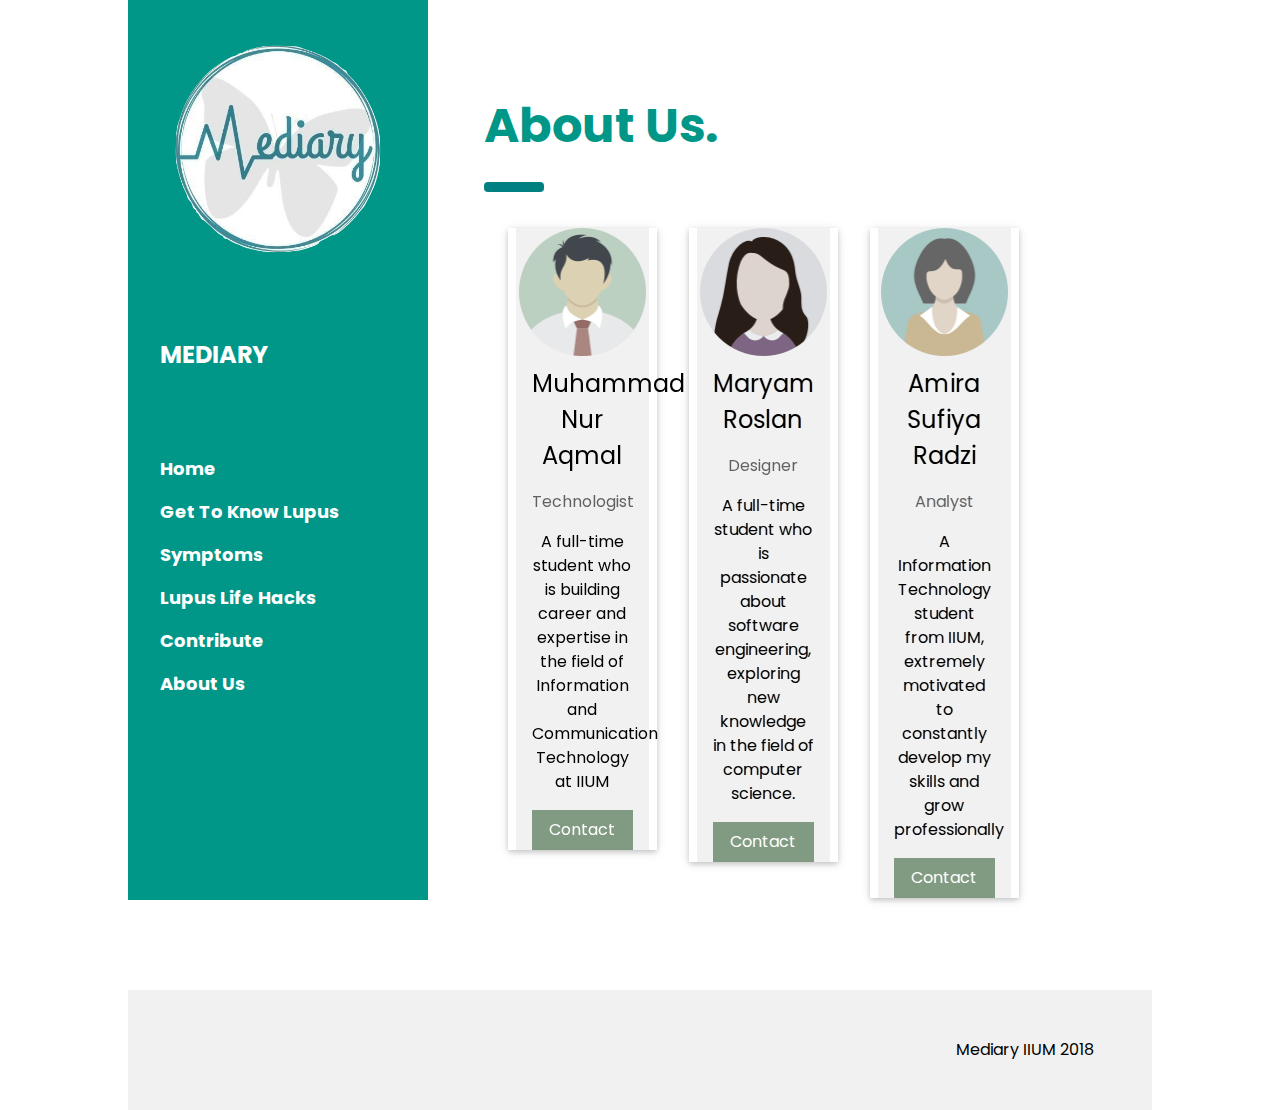
==== aboutus.html @ c780075b "Separated into individual pages" ====
<!DOCTYPE html>
<html lang="en">
<title>ABOUT US</title>
<meta charset="UTF-8">
<meta name="viewport" content="width=device-width, initial-scale=1">
<link rel="stylesheet" href="https://www.w3schools.com/w3css/4/w3.css">
<link rel="stylesheet" href="https://fonts.googleapis.com/css?family=Poppins">
<link rel="stylesheet" href="css/aboutus.css">
<link rel="icon" type="image/ico" href="images/mediary logo.png" />
<script src="js/aboutus.js" charset="utf-8"></script>
<body>

  <div class="container">
    <!-- Sidebar/menu -->
    <nav class="w3-sidebar w3-teal w3-collapse w3-top w3-large w3-padding" style="z-index:3;width:300px;font-weight:bold;" id="mySidebar"><br>
      <a href="javascript:void(0)" onclick="w3_close()" class="w3-button w3-hide-large w3-display-topleft" style="width:100%;font-size:22px">Close Menu</a>
      <div class="w3-container">
        <div class="mediaryLogo">
          <img src="images/mediary logo.png" alt="" style="display:block;width:96%;margin-left:auto;margin-right:auto;">
        </div>
        <h3 class="w3-padding-64"><b>MEDIARY</b></h3>
      </div>
      <div class="w3-bar-block">
        <a href="index.html" onclick="w3_close()" class="w3-bar-item w3-button w3-hover-white">Home</a>
        <a href="gettoknowlupus.html" onclick="w3_close()" class="w3-bar-item w3-button w3-hover-white">Get To Know Lupus</a>
        <a href="symptom.html" onclick="w3_close()" class="w3-bar-item w3-button w3-hover-white">Symptoms</a>
        <a href="lupuslifehacks.html" onclick="w3_close()" class="w3-bar-item w3-button w3-hover-white">Lupus Life Hacks</a>
        <a href="contribute.html" onclick="w3_close()" class="w3-bar-item w3-button w3-hover-white">Contribute</a>
        <a href="aboutus.html" onclick="w3_close()" class="w3-bar-item w3-button w3-hover-white">About Us</a>
      </div>
    </nav>

    <!-- Top menu on small screens -->
    <header class="w3-container w3-top w3-hide-large w3-teal w3-xlarge w3-padding">
      <a href="javascript:void(0)" class="w3-button w3-teal w3-margin-right" onclick="w3_open()">☰</a>
      <span>MEDIARY</span>
    </header>

    <!-- Overlay effect when opening sidebar on small screens -->
    <div class="w3-overlay w3-hide-large" onclick="w3_close()" style="cursor:pointer" title="close side menu" id="myOverlay"></div>

      <!-- !PAGE CONTENT! -->
      <!-- JUST EDIT HERE -->
      <div class="w3-main" style="margin-left:340px;margin-right:40px">

        <!-- Header -->
        <!-- CHANGE THE TITLE HERE -->
        <div class="w3-container" style="margin-top:80px">
          <h1 class="w3-xxxlarge w3-text-teal"><b>About Us.</b></h1>
          <hr style="width:50px;border:5px solid teal" class="w3-round">
        </div>

        <!-- INSERT THE CONTENT HERE -->
        <div class="w3-container">

          <!-- The Team -->
          <div class="w3-row-padding w3-grayscale">
            <div class="w3-col m3 w3-margin w3-card-2 w3-center">
              <div class="w3-light-grey">
                <img src="images/man.png" alt="Aqmal" style="width:96%">
                <div class="w3-container">
                  <h3>Muhammad Nur Aqmal</h3>
                  <p class="w3-opacity">Technologist</p>
                  <p>A full-time student who is building career and expertise in the field of Information and Communication Technology at IIUM</p>
                  <button onclick="document.getElementById('id01').style.display='block'" class="w3-button w3-green w3-block">Contact</button>
                </div>
              </div>
            </div>

            <div class="w3-col m3 w3-margin w3-card-2 w3-center">
              <div class="w3-light-grey">
                <img src="images/girl.png" alt="Maryam" style="width:96%">
                <div class="w3-container">
                  <h3>Maryam Roslan</h3>
                  <p class="w3-opacity">Designer</p>
                  <p>A full-time student who is passionate about software engineering, exploring new knowledge in the field of computer science.</p>

                  <button onclick="document.getElementById('id02').style.display='block'" class="w3-button w3-green w3-block">Contact</button>
                </div>
              </div>
            </div>

            <div class="w3-col m3 w3-margin w3-card-2 w3-center">
              <div class="w3-light-grey">
                <img src="images/miras.png" alt="Miras" style="width:96%">
                <div class="w3-container">
                  <h3>Amira Sufiya Radzi</h3>
                  <p class="w3-opacity">Analyst</p>
                  <p>A Information Technology student from IIUM, extremely motivated to constantly develop my skills and grow professionally</p>

                  <button onclick="document.getElementById('id03').style.display='block'" class="w3-button w3-green w3-block">Contact</button>
                </div>
              </div>
            </div>
          </div>

          <div id="id01" class="w3-modal w3-animate-opacity w3-center">
            <div class="w3-modal-content w3-card-4">
              <header class="w3-container w3-teal">
                <h3>Contact Aqmal</h3>
              </header>
              <div class="w3-container">
                <p>+60123456789</p>
                <p>aqmal.khatiman@iium.live.edu.my</p>
              </div>
              <footer class="w3-container w3-teal">
                <span onclick="document.getElementById('id01').style.display='none'"
                class="w3-button w3-large w3-display-bottom">CLOSE</span>
              </footer>
            </div>
          </div>

              <div id="id03" class="w3-modal w3-animate-opacity w3-center">
            <div class="w3-modal-content w3-card-4">
              <header class="w3-container w3-teal">
                <h3>Contact Amira</h3>
              </header>
              <div class="w3-container">
                <p>+60123456789</p>
                <p>amira.sufiya@iium.live.edu.my</p>
              </div>
              <footer class="w3-container w3-teal">
                <span onclick="document.getElementById('id03').style.display='none'"
                class="w3-button w3-large w3-display-bottom">CLOSE</span>
              </footer>
            </div>
          </div>

          <div id="id02" class="w3-modal w3-animate-opacity w3-center">
            <div class="w3-modal-content w3-card-4">
              <header class="w3-container w3-teal">
                <h3>Contact Maryam</h3>
              </header>
              <div class="w3-container">
                <p>+60123456789</p>
                <p>maryam.roslan@iium.live.edu.my</p>
              </div>
              <footer class="w3-container w3-teal">
                <span onclick="document.getElementById('id02').style.display='none'"
                class="w3-button w3-large w3-display-bottom">CLOSE</span>
              </footer>
            </div>
          </div>


        </div>

      <!-- End page content -->
      </div>

    <!-- W3.CSS Container -->
    <div class="w3-light-grey w3-container w3-padding-32" style="margin-top:75px;padding-right:58px"><p class="w3-right">Mediary IIUM 2018</p></div>

  </div>

</body>
</html>
---- css/aboutus.css ----
body,h1,h2,h3,h4,h5 {
  font-family: "Poppins", sans-serif
}

body {
  font-size:16px;
}

.container{
  width: 80%;
  margin:auto;
}

.w3-half img{
  margin-bottom:-6px;margin-top:16px;opacity:0.8;cursor:pointer
}

.w3-half img:hover{
  opacity:1
}
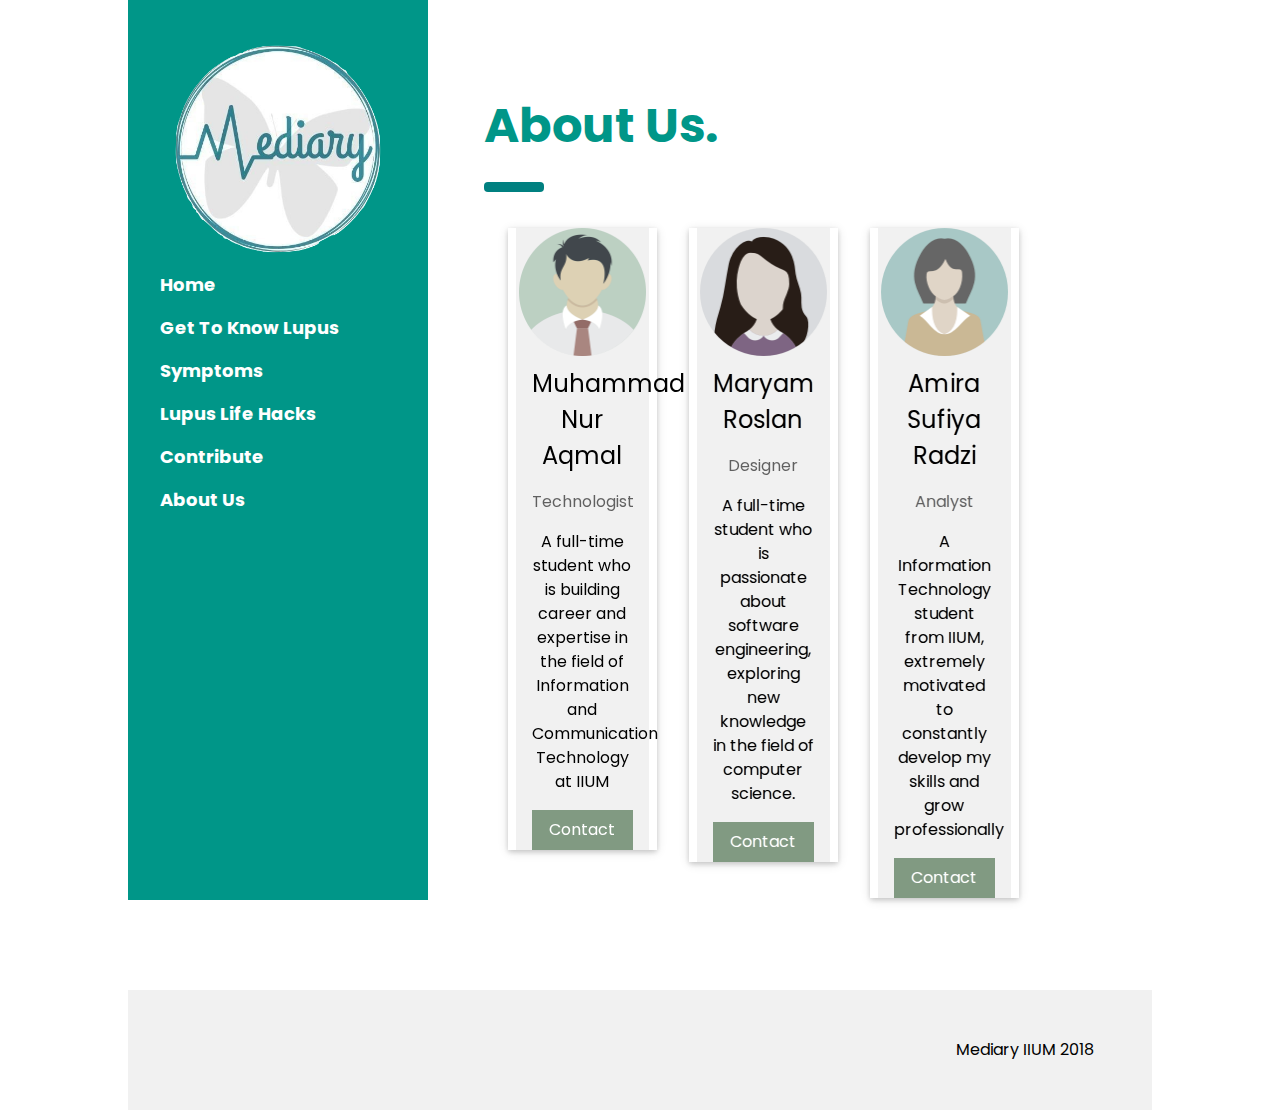
==== commit 758a0658: "Update aboutus.html" ====
--- a/aboutus.html
+++ b/aboutus.html
@@ -18,7 +18,6 @@
         <div class="mediaryLogo">
           <img src="images/mediary logo.png" alt="" style="display:block;width:96%;margin-left:auto;margin-right:auto;">
         </div>
-        <h3 class="w3-padding-64"><b>MEDIARY</b></h3>
       </div>
       <div class="w3-bar-block">
         <a href="index.html" onclick="w3_close()" class="w3-bar-item w3-button w3-hover-white">Home</a>
@@ -27,7 +26,7 @@
         <a href="lupuslifehacks.html" onclick="w3_close()" class="w3-bar-item w3-button w3-hover-white">Lupus Life Hacks</a>
         <a href="contribute.html" onclick="w3_close()" class="w3-bar-item w3-button w3-hover-white">Contribute</a>
         <a href="aboutus.html" onclick="w3_close()" class="w3-bar-item w3-button w3-hover-white">About Us</a>
-      </div>
+       </div>
     </nav>
 
     <!-- Top menu on small screens -->
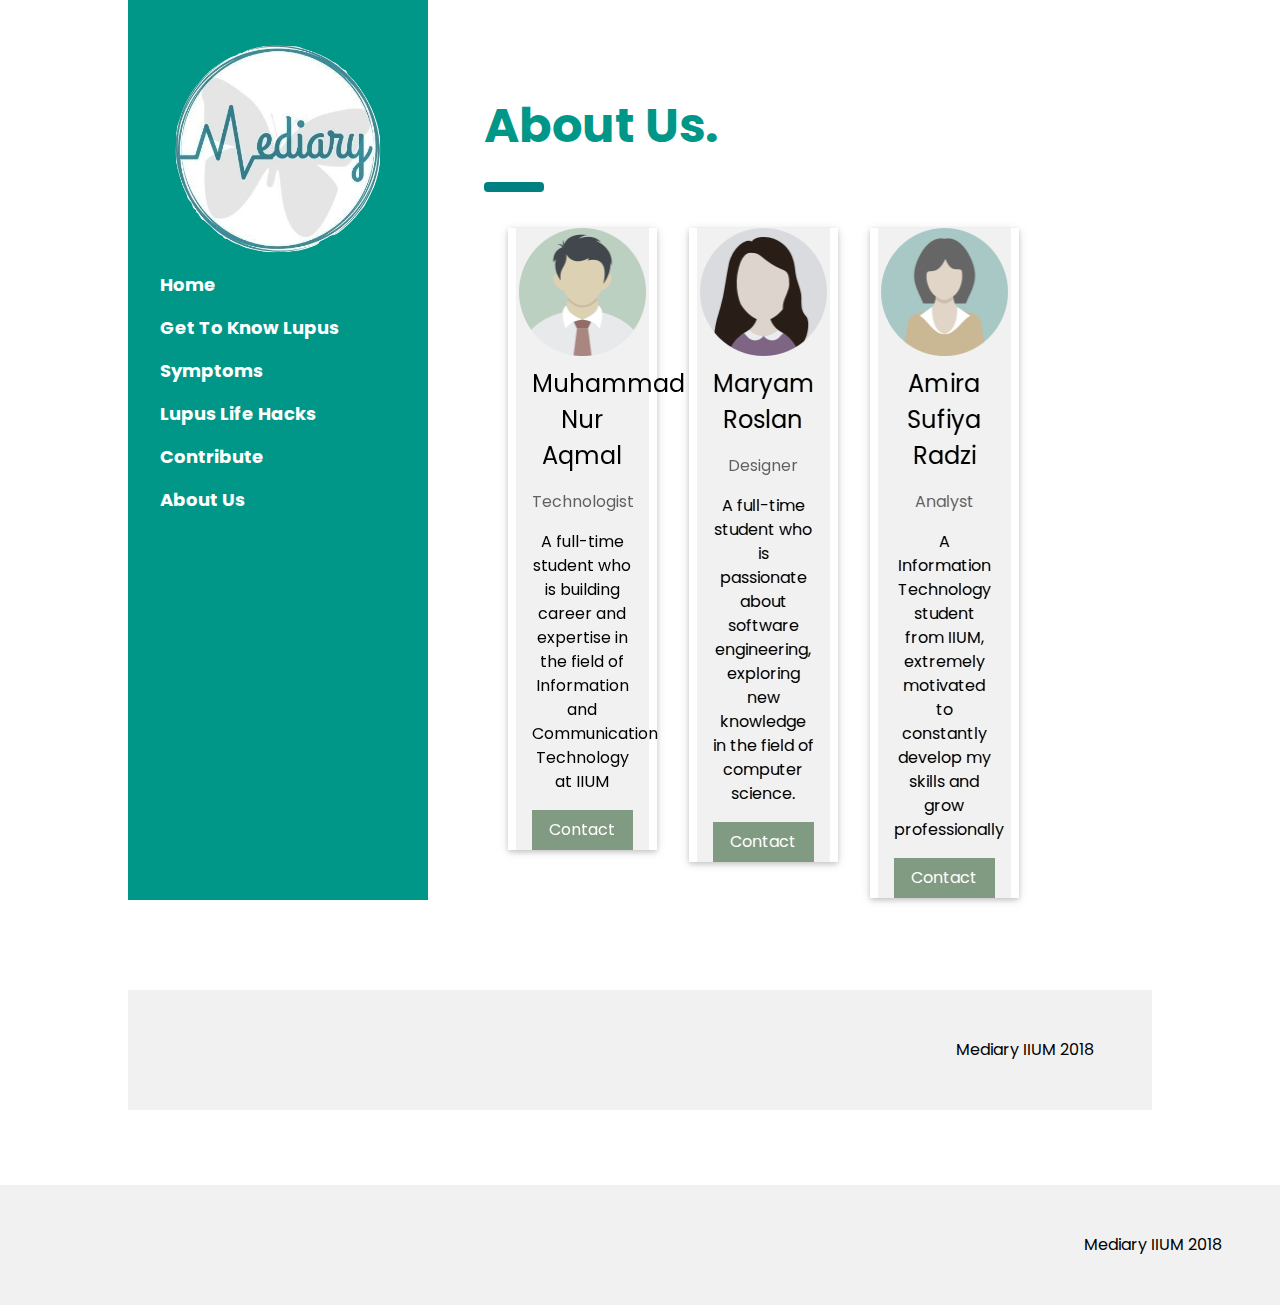
==== commit 066f8ebb: "Update aboutus.html" ====
--- a/aboutus.html
+++ b/aboutus.html
@@ -26,7 +26,7 @@
         <a href="lupuslifehacks.html" onclick="w3_close()" class="w3-bar-item w3-button w3-hover-white">Lupus Life Hacks</a>
         <a href="contribute.html" onclick="w3_close()" class="w3-bar-item w3-button w3-hover-white">Contribute</a>
         <a href="aboutus.html" onclick="w3_close()" class="w3-bar-item w3-button w3-hover-white">About Us</a>
-       </div>
+      </div>
     </nav>
 
     <!-- Top menu on small screens -->
@@ -154,3 +154,15 @@
 
 </body>
 </html>
+
+
+      <!-- End page content -->
+      </div>
+
+    <!-- W3.CSS Container -->
+    <div class="w3-light-grey w3-container w3-padding-32" style="margin-top:75px;padding-right:58px"><p class="w3-right">Mediary IIUM 2018</p></div>
+
+  </div>
+
+</body>
+</html>
